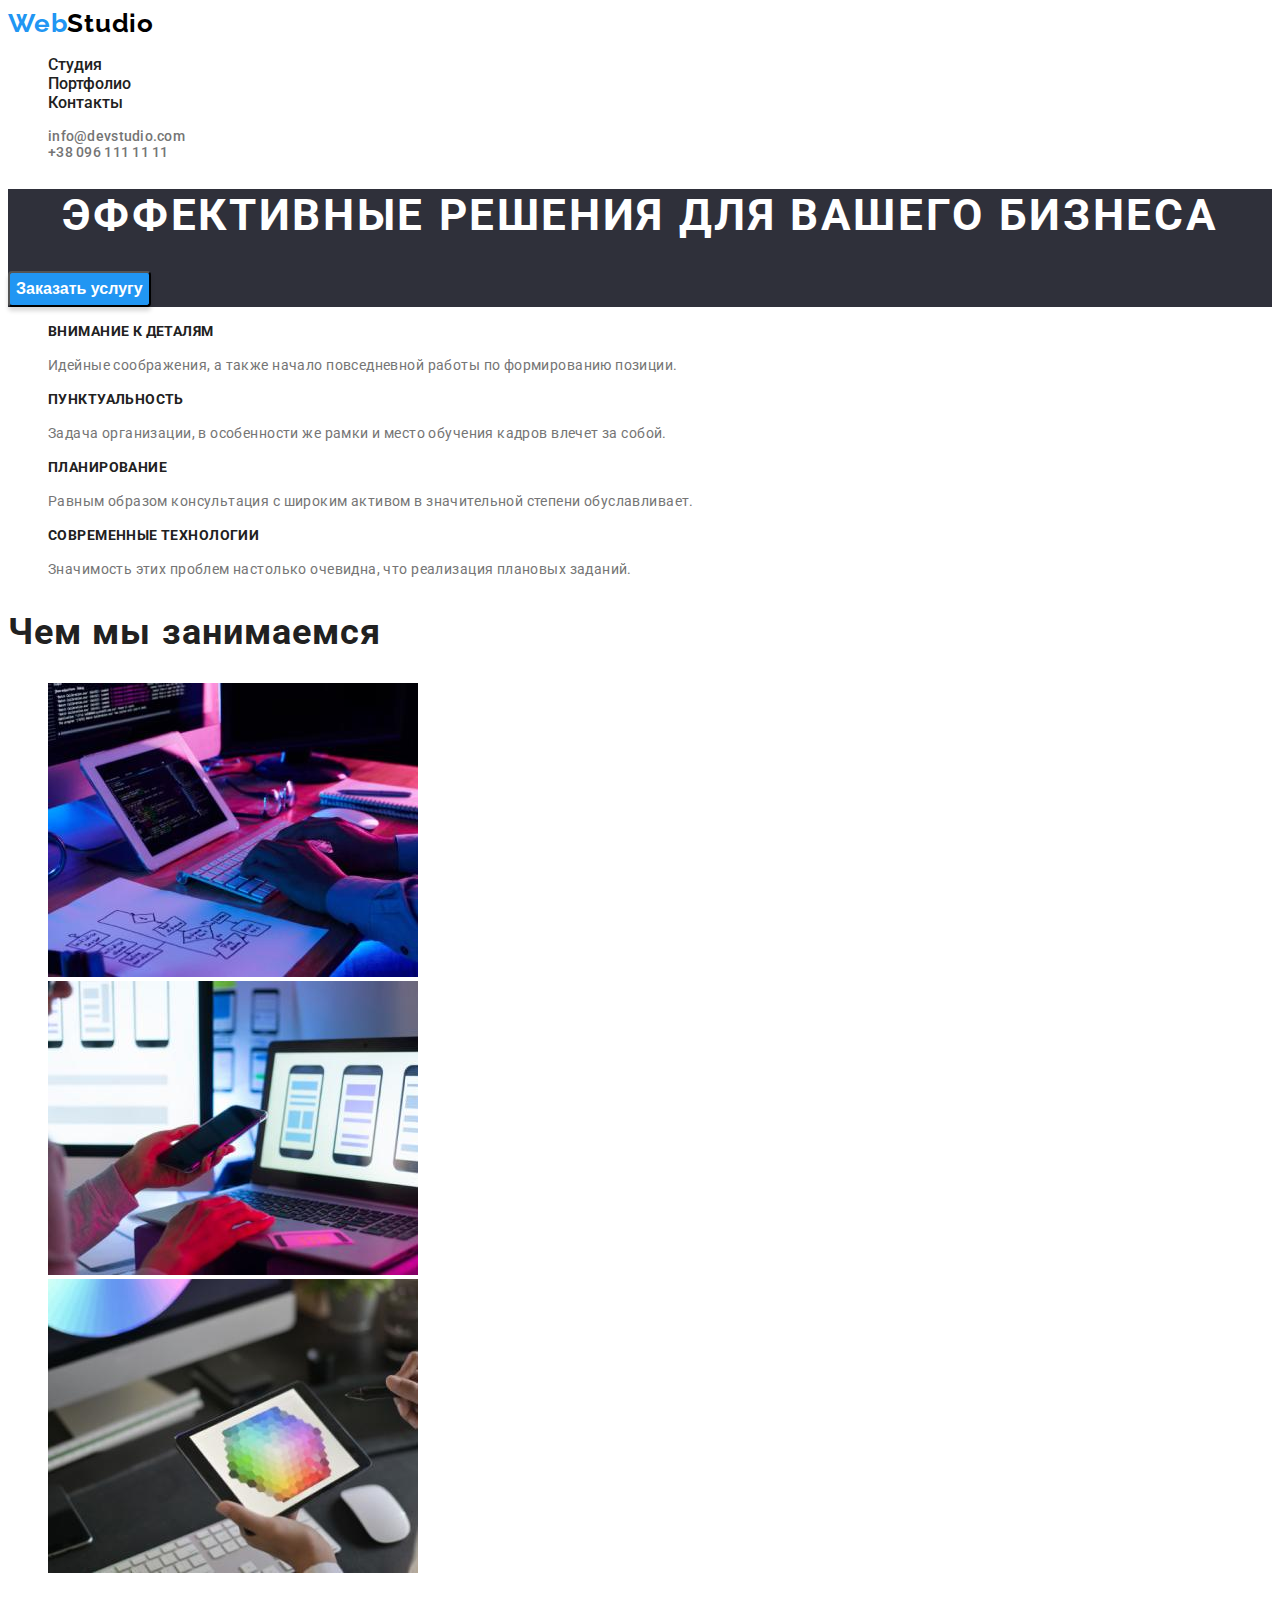
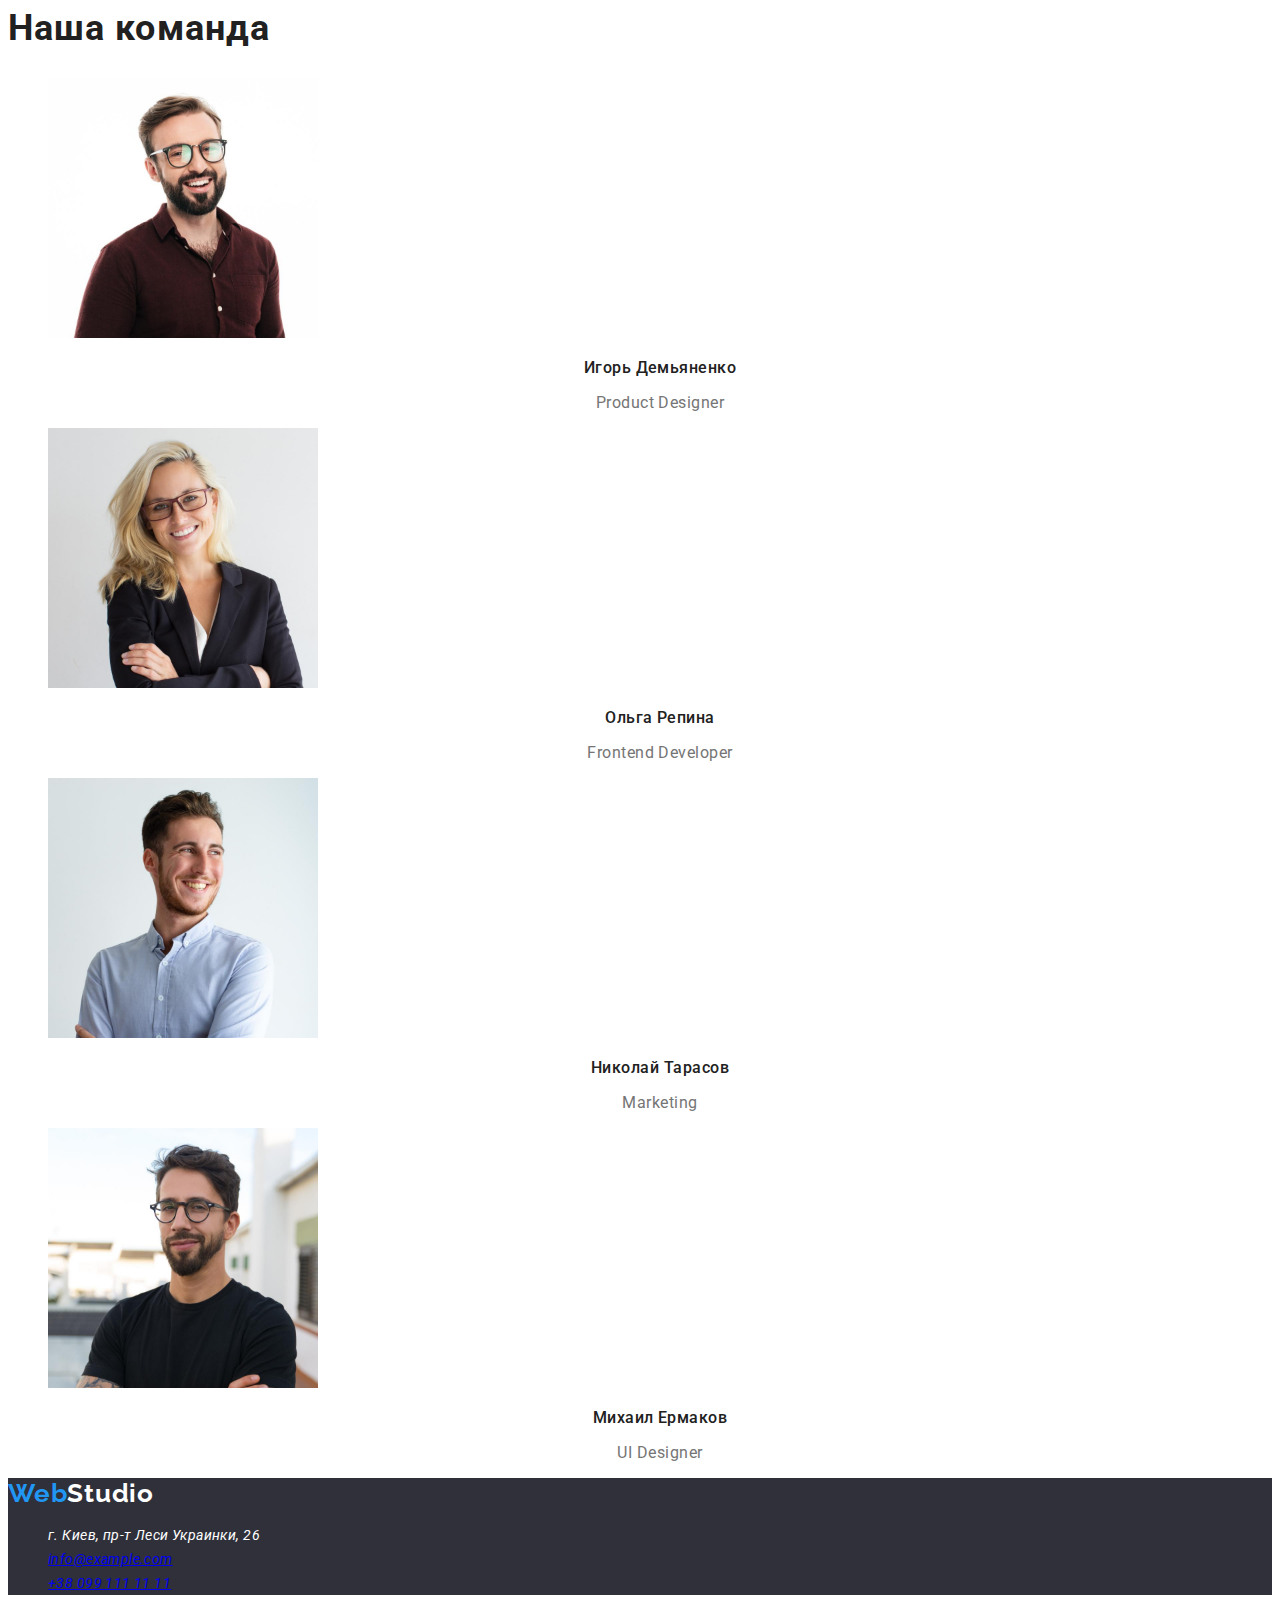
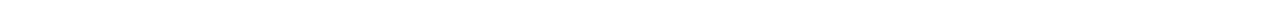
==== index.html @ 3f52725f "styles hw 02" ====
<!DOCTYPE html>
<html lang="ru">
  <head>
    <meta charset="UTF-8" />
    <meta http-equiv="X-UA-Compatible" content="IE=edge" />
    <meta name="viewport" content="width=device-width, initial-scale=1.0" />
    <title>Document</title>
    <link rel="preconnect" href="https://fonts.googleapis.com">
    <link rel="preconnect" href="https://fonts.gstatic.com" crossorigin>
    <link href="https://fonts.googleapis.com/css2?family=Raleway:wght@700&family=Roboto:wght@400;500;700;900&display=swap"
      rel="stylesheet">
    <link rel="preconnect" href="https://fonts.googleapis.com">
    <link rel="preconnect" href="https://fonts.gstatic.com" crossorigin>
    <link href="https://fonts.googleapis.com/css2?family=Raleway:wght@700&display=swap" rel="stylesheet">
    <link rel="stylesheet" href="./CSS/style.css">
    
  </head>
  <body>
    <!-- верхняя линия-->
    <header>
      <nav class="nav">
        <a href="./index.html" class="logo"><span>Web</span>Studio</a>
        <ul class="list">
          <li>
            <a href="#" class="item active">Студия</a>
          </li>
          <li>
            <a href="#" class="item">Портфолио</a>
          </li>
          <li>
            <a href="#" class="item">Контакты</a>
          </li>
        </ul>
      </nav>

      <ul class="contacts">
        <li>
          <a href="mailto:info@devstudio.com" class="link active">info@devstudio.com</a>
        </li>
        <li>
          <a href="tel:+380961111111" class="link">+38 096 111 11 11</a>
        </li>
      </ul>
    </header>
    <!--main content-->
    <main>
      <!--section 1-->
      <section class="section">
        <h1 class="section-title">Эффективные решения для вашего бизнеса</h1>
        <button type="button" class="btn">Заказать услугу</button>
      </section>
      <section>
        <ul class="list" >
          <li>
            <h3 class="title">Внимание к деталям</h3>
            <p class="subtitle">
              Идейные соображения, а также начало повседневной работы по
              формированию позиции.
            </p>
          </li>

          <li>
            <h3 class="title">Пунктуальность</h3>
            <p class="subtitle">
              Задача организации, в особенности же рамки и место обучения кадров
              влечет за собой.
            </p>
          </li>

          <li>
            <h3 class="title">Планирование</h3>
            <p class="subtitle">
              Равным образом консультация с широким активом в значительной
              степени обуславливает.
            </p>
          </li>

          <li>
            <h3 class="title">Современные технологии</h3>
            <p class="subtitle">
              Значимость этих проблем настолько очевидна, что реализация
              плановых заданий.
            </p>
          </li>
        </ul>
      </section>
      <!--section 2-->
      <section class="section-about">
        <h2 class="about-title">Чем мы занимаемся</h2>

        <ul class="about-list">
          <li><img src="./images/box_1.jpg" alt="ноутбук" width="370" /></li>
          <li>
            <img
              src="./images/box_2.jpg"
              alt=" телефон в руках и ноутбук"
              width="370"
            />
          </li>
          <li>
            <img
              src="./images/box_3.jpg"
              alt=" планшет с градиентом"
              width="370"
            />
          </li>
        </ul>
      </section>
      <!--section 3-->
      <section class="section-team">
        <h2>Наша команда</h2>

        <ul class="list">
          <li>
            <img src="./images/card_1.jpg" alt="Игорь Демьяенко" width="270" />
            <h3>Игорь Демьяненко</h3>
            <p>Product Designer</p>
          </li>

          <li>
            <img src="./images/card_2.jpg" alt="Ольга Репина" width="270" />
            <h3>Ольга Репина</h3>
            <p>Frontend Developer</p>
          </li>

          <li>
            <img src="./images/card_3.jpg" alt="Николай Тарасов" width="270" />
            <h3>Николай Тарасов</h3>
            <p>Marketing</p>
          </li>

          <li>
            <img src="./images/card_4.jpg" alt="Михаил Ермаков" width="270" />
            <h3>Михаил Ермаков</h3>
            <p>UI Designer</p>
          </li>
        </ul>
      </section>
    </main>

    <!--футер-->
    <footer class="footer">
      <a href="#" class="logo"><span>Web</span>Studio</a>
      <address>
        <ul class="list-adress">
          <li class="adress"><a class="link href="https://goo.gl/maps/oVccKMQy511C3Vr6A" target="_blank" rel="noreferrer noopener">г. Киев, пр-т
            Леси Украинки, 26</a></li>
          <li class=><a href="mailto:info@example.com">info@example.com</a></li>
          <li class=><a href="tel:+380991111111">+38 099 111 11 11</a></li>
        </ul>
      </address>
    </footer>
  </body>
</html>
---- CSS/style.css ----
/* цвет основного текста 
#212121 */
/* цвет дополнительного текста 
#757575 */
/* цвет фона хедер #FFFFFF */
/* цвет фона шапка #2F303A; */
/* цвет шрифт в шапке #FFFFFF */
/* цвет кнопки background: #2196F3; */
/*  цвет фона наша команда #F5F4FA; */
/* цвет фона основного контента #FFFFFF; */
/* цвет фона футер #2F303A; */

:root {
  --link-color: #2196f3;
  --maim-text-color: #212121;
}

body {
  font-family: "Roboto", "Raleway", "sans-serif";
  background-color: #fff;
  color: var(--maim-text-color);
}
/* header */
.logo > span {
  color: #2196f3;
}
.logo {
  font-family: "Raleway";
  font-style: normal;
  font-weight: 700;
  font-size: 26px;
  line-height: 31px;
  letter-spacing: 0.03em;
  text-decoration: none;
  color: #000;
}

.list {
  list-style: none;
}
.item {
  font-weight: 500;
  text-decoration: none;
  color: #212121;
}

.nav .list-item:hover {
  color: #2196f3;
}
.active :current {
  color: #2196f3;
}

.contacts > li {
  list-style: none;
  font-size: 14px;
  line-height: 16px;
  letter-spacing: 0.02em;
}

.contacts .link {
  font-weight: 500;
  text-decoration: none;
  color: #757575;
  font-size: 14px;
  line-height: 16px;
  letter-spacing: 0.02em;
}
.active:hover {
  color: #2196f3;
}

/* main content -- section 1  */
.section {
  background-color: #2f303a;
  color: #fff;
}
.section .section-title {
  text-transform: uppercase;
  text-align: center;
  letter-spacing: 0.06em;
  font-size: 44px;
}
.btn {
  font-weight: 700;
  font-size: 16px;
  line-height: 30px;
  text-align: center;
  background-color: #2196f3;
  color: #fff;
  box-shadow: 0px 4px 4px rgba(0, 0, 0, 0.15);
  border-radius: 4px;
}
.btn:hover {
  background-color: #188ce8;
  color: #ffffff;
}

/*  main section */

.title {
  font-weight: 700;
  font-size: 14px;
  line-height: 16px;
  letter-spacing: 0.03em;
  text-transform: uppercase;
}
.subtitle {
  font-weight: 400;
  font-size: 14px;
  line-height: 24px;
  letter-spacing: 0.03em;
  color: #757575;
}
/* section-2 */

.about-title {
  color: #212121;
  font-weight: 700;
  font-size: 36px;
  line-height: 42px;
  letter-spacing: 0.03em;
}
.about-list {
  list-style: none;
}

/* section */

.section-team h2 {
  font-weight: 700;
  font-size: 36px;
  line-height: 42px;
  letter-spacing: 0.03em;
  color: var(--maim-text-color);
}

.section-team h3 {
  font-weight: 500;
  font-size: 16px;
  line-height: 19px;
  text-align: center;
  letter-spacing: 0.03em;
  color: #212121;
}

.section-team p {
  font-size: 16px;
  line-height: 19px;
  text-align: center;
  letter-spacing: 0.03em;
  color: #757575;
}
/* footer */

.footer {
  background-color: #2f303a;
}
.footer > a {
  color: #fff;
}

.list-adress {
  text-decoration: none;
  list-style: none;
}
.list-adress {
color: rgba(255, 255, 255, 1);;
font-weight: 400;
font-size: 14px;
line-height: 24px;
letter-spacing: 0.03em;
list-style: none;
}
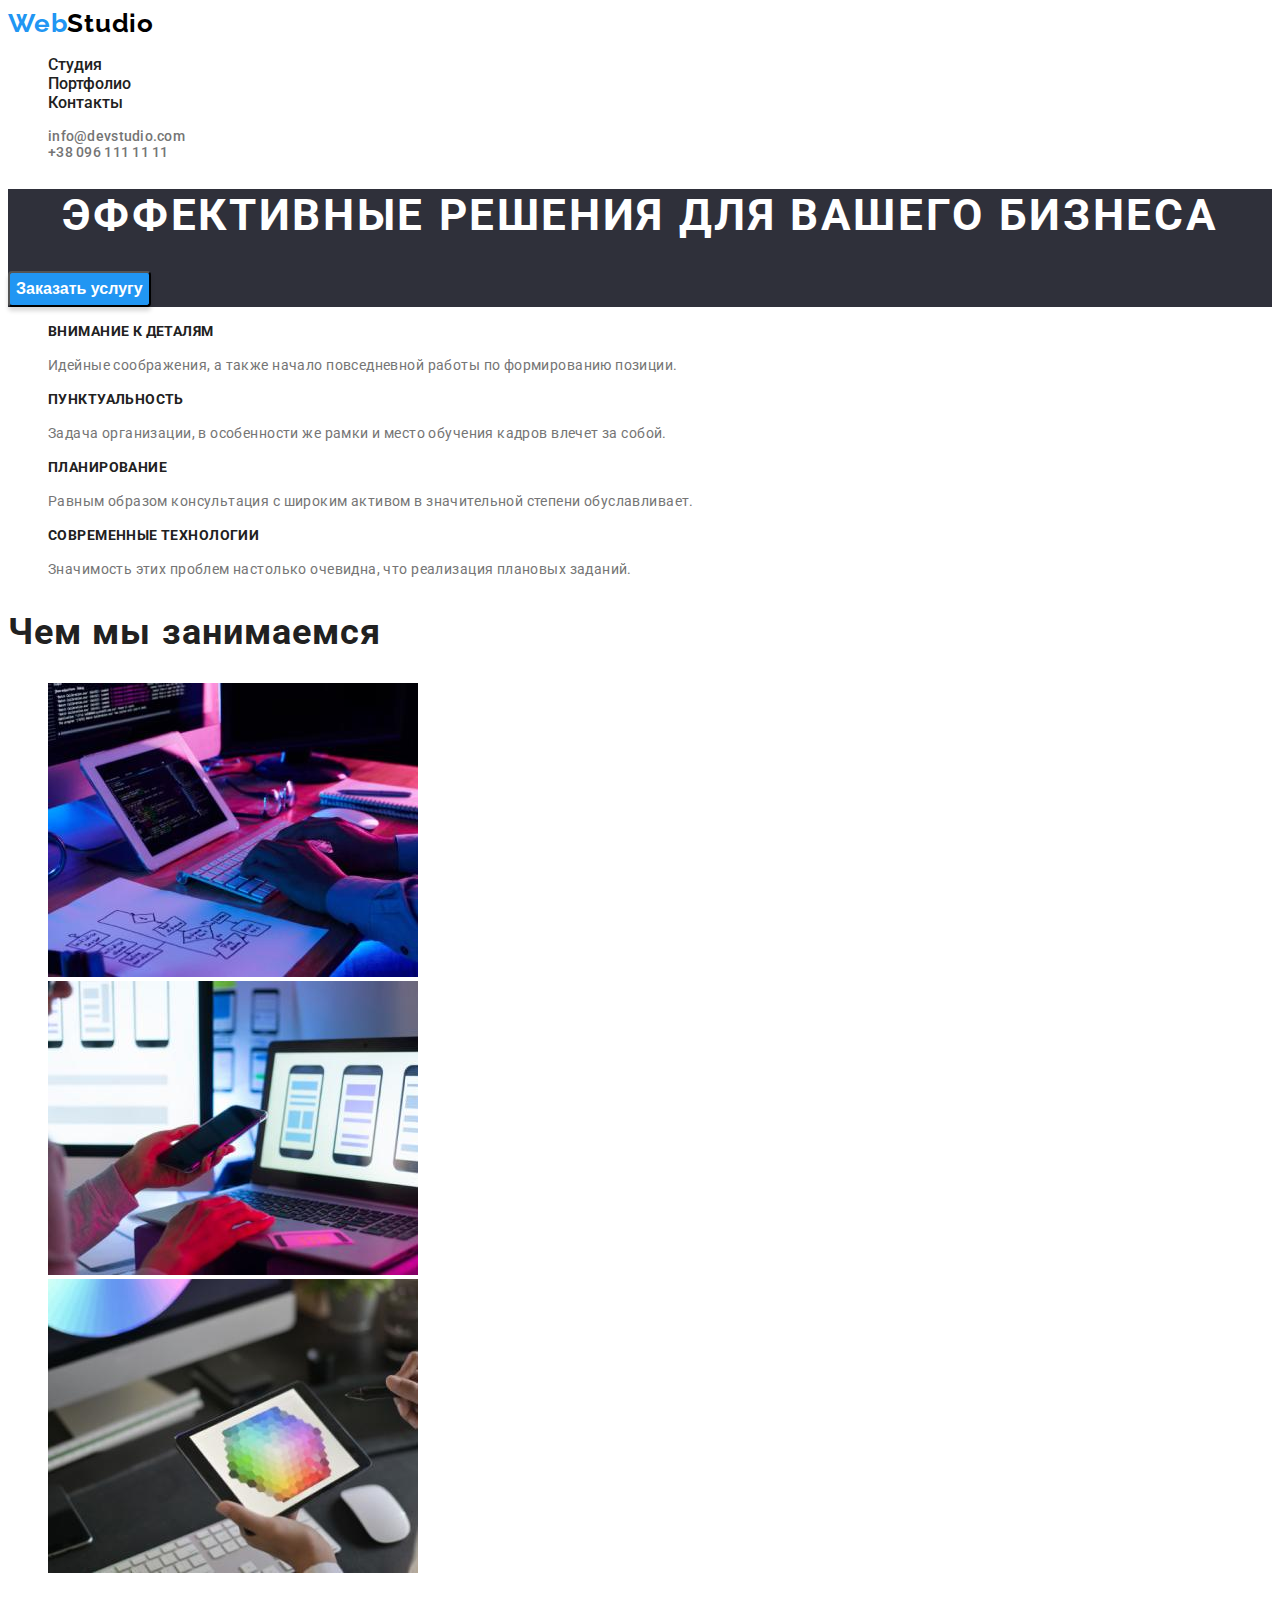
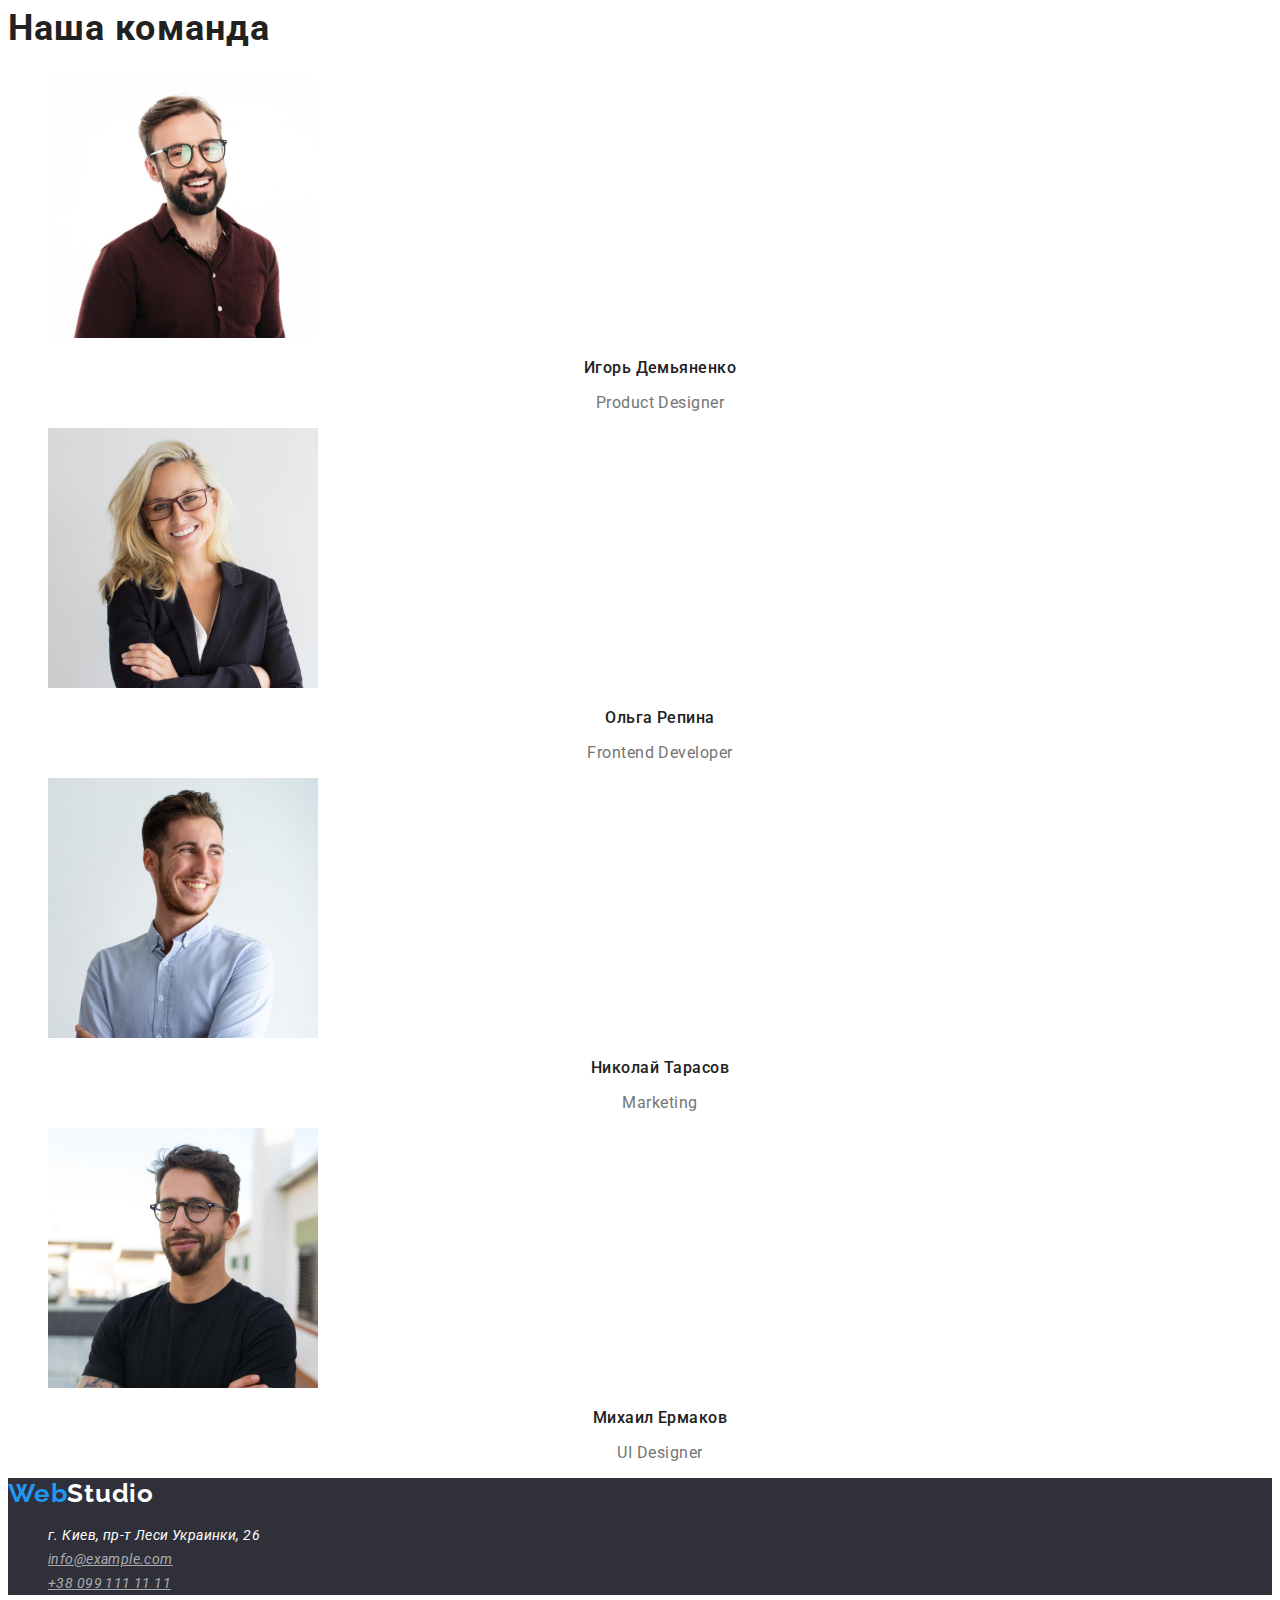
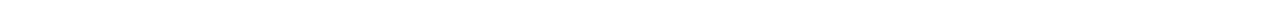
==== commit e5c0cb3b: "footers styles" ====
--- a/index.html
+++ b/index.html
@@ -145,8 +145,8 @@
         <ul class="list-adress">
           <li class="adress"><a class="link href="https://goo.gl/maps/oVccKMQy511C3Vr6A" target="_blank" rel="noreferrer noopener">г. Киев, пр-т
             Леси Украинки, 26</a></li>
-          <li class=><a href="mailto:info@example.com">info@example.com</a></li>
-          <li class=><a href="tel:+380991111111">+38 099 111 11 11</a></li>
+          <li class="footer-link"><a  href="mailto:info@example.com">info@example.com</a></li>
+          <li class="footer-link"><a  href="tel:+380991111111">+38 099 111 11 11</a></li>
         </ul>
       </address>
     </footer>
--- a/CSS/style.css
+++ b/CSS/style.css
@@ -172,3 +172,11 @@
 letter-spacing: 0.03em;
 list-style: none;
 }
+
+.footer-link >a {
+  font-weight: 400;
+  font-size: 14px;
+  line-height: 24px;
+  letter-spacing: 0.03em;
+  color: rgba(255, 255, 255, 0.6);
+}
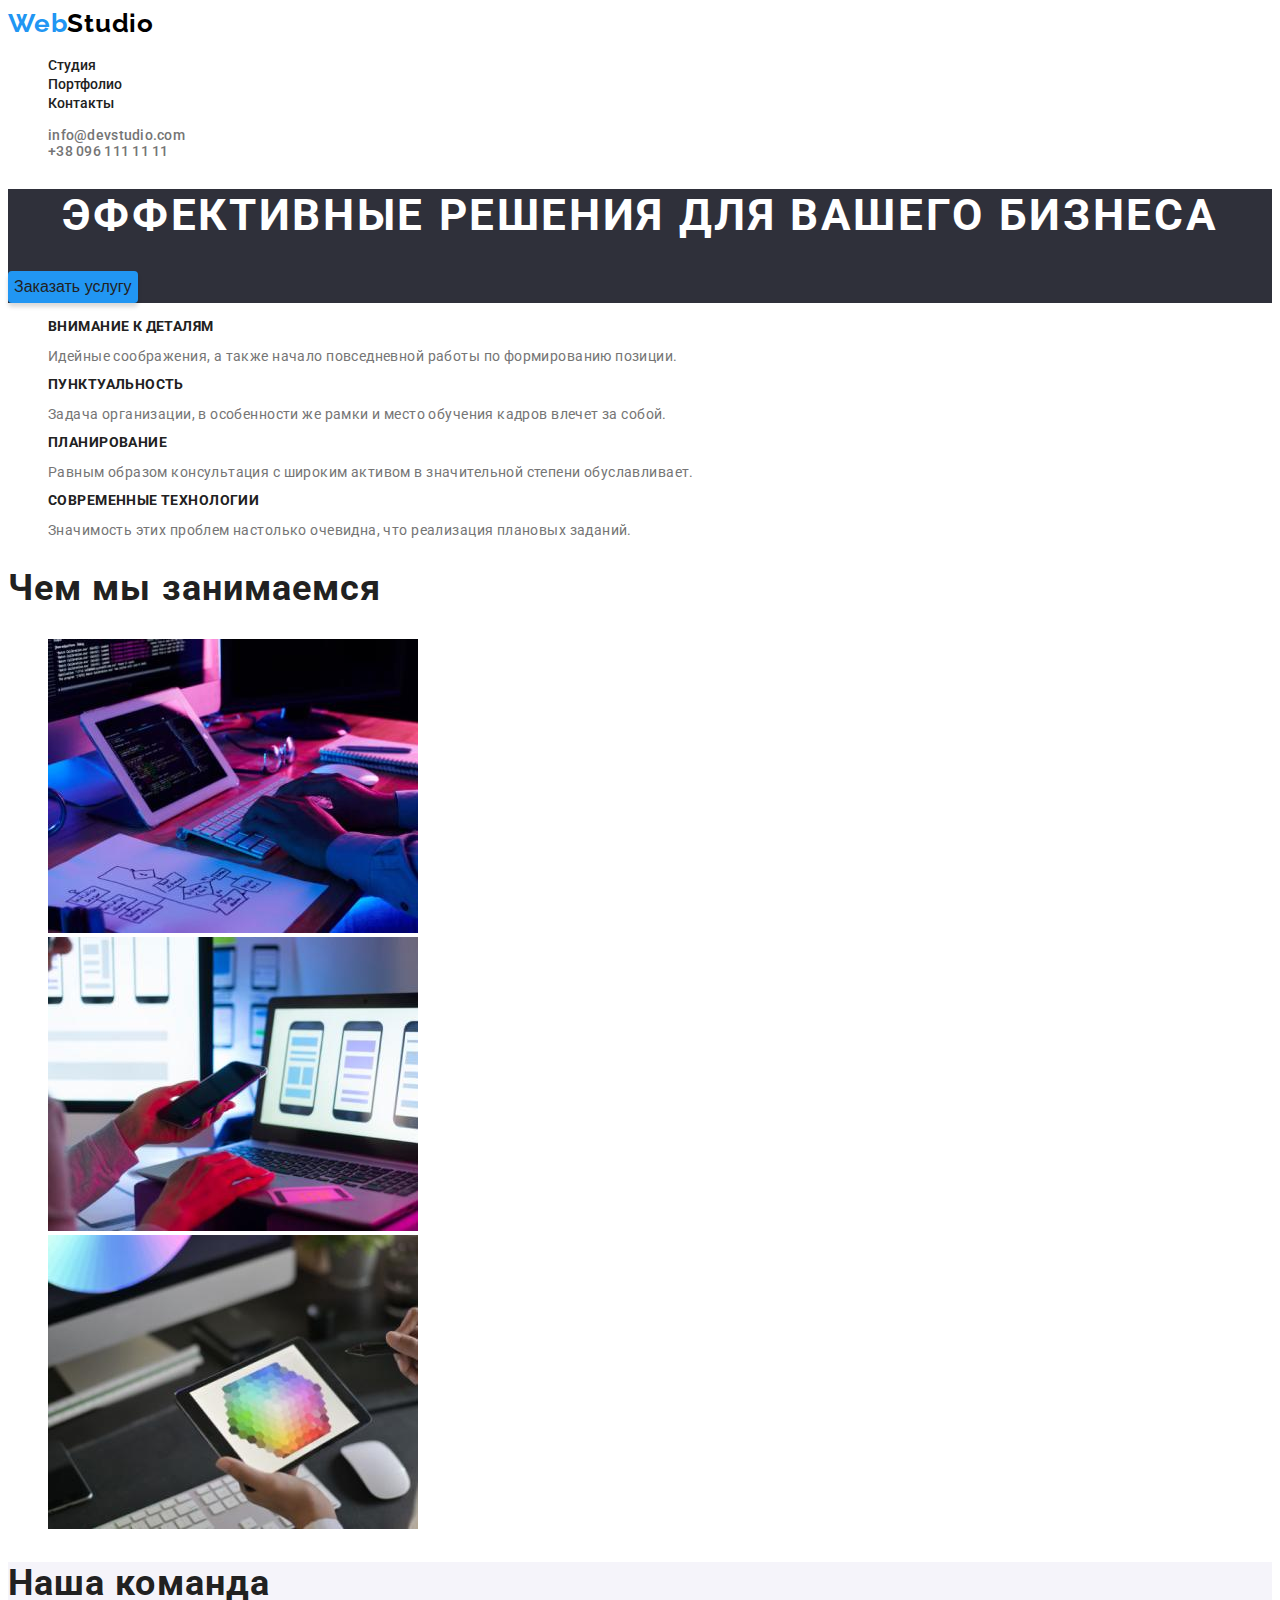
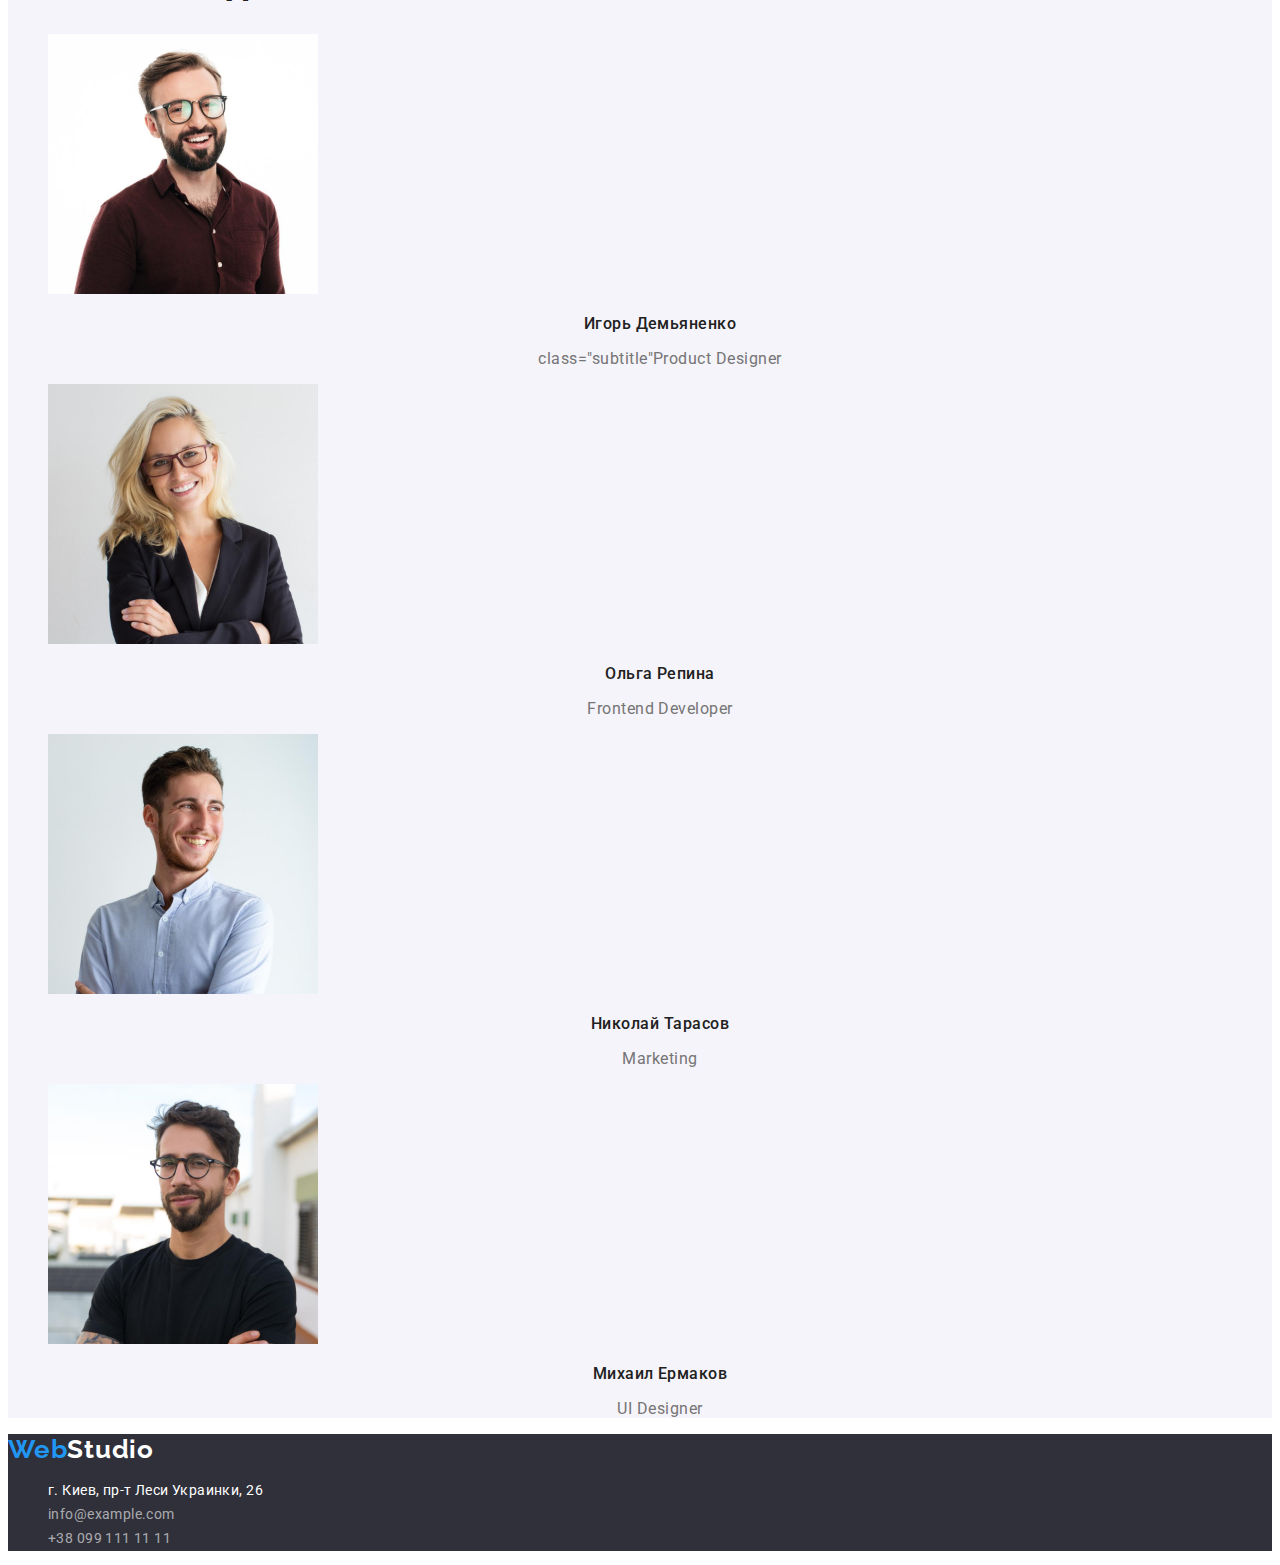
==== commit 3f03f260: "create the portfolio page" ====
--- a/index.html
+++ b/index.html
@@ -17,15 +17,15 @@
   </head>
   <body>
     <!-- верхняя линия-->
-    <header>
+    <header class="header">
       <nav class="nav">
         <a href="./index.html" class="logo"><span>Web</span>Studio</a>
         <ul class="list">
           <li>
-            <a href="#" class="item active">Студия</a>
+            <a href="#"  class="item active">Студия</a>
           </li>
           <li>
-            <a href="#" class="item">Портфолио</a>
+            <a href="./portfolio.html" target="_blank" class="item">Портфолио</a>
           </li>
           <li>
             <a href="#" class="item">Контакты</a>
@@ -38,7 +38,7 @@
           <a href="mailto:info@devstudio.com" class="link active">info@devstudio.com</a>
         </li>
         <li>
-          <a href="tel:+380961111111" class="link">+38 096 111 11 11</a>
+          <a href="tel:+380961111111" class="link active">+38 096 111 11 11</a>
         </li>
       </ul>
     </header>
@@ -114,25 +114,25 @@
           <li>
             <img src="./images/card_1.jpg" alt="Игорь Демьяенко" width="270" />
             <h3>Игорь Демьяненко</h3>
-            <p>Product Designer</p>
+            <p> class="subtitle"Product Designer</p>
           </li>
 
           <li>
             <img src="./images/card_2.jpg" alt="Ольга Репина" width="270" />
             <h3>Ольга Репина</h3>
-            <p>Frontend Developer</p>
+            <p class="subtitle">Frontend Developer</p>
           </li>
 
           <li>
             <img src="./images/card_3.jpg" alt="Николай Тарасов" width="270" />
             <h3>Николай Тарасов</h3>
-            <p>Marketing</p>
+            <p class="subtitle">Marketing</p>
           </li>
 
           <li>
             <img src="./images/card_4.jpg" alt="Михаил Ермаков" width="270" />
             <h3>Михаил Ермаков</h3>
-            <p>UI Designer</p>
+            <p class="subtitle">UI Designer</p>
           </li>
         </ul>
       </section>
@@ -140,13 +140,13 @@
 
     <!--футер-->
     <footer class="footer">
-      <a href="#" class="logo"><span>Web</span>Studio</a>
+      <a href="#" class="logo active"><span>Web</span>Studio</a>
       <address>
         <ul class="list-adress">
-          <li class="adress"><a class="link href="https://goo.gl/maps/oVccKMQy511C3Vr6A" target="_blank" rel="noreferrer noopener">г. Киев, пр-т
+          <li class="adress"><a class="link active" href="https://goo.gl/maps/5KGoeBCeCaDYoBaEA" target="_blank" rel="noreferrer noopener">г. Киев, пр-т
             Леси Украинки, 26</a></li>
-          <li class="footer-link"><a  href="mailto:info@example.com">info@example.com</a></li>
-          <li class="footer-link"><a  href="tel:+380991111111">+38 099 111 11 11</a></li>
+          <li class="footer-link"><a class=" link active"  href="mailto:info@example.com">info@example.com</a></li>
+          <li class="footer-link"><a class=" link active" href="tel:+380991111111">+38 099 111 11 11</a></li>
         </ul>
       </address>
     </footer>
--- a/CSS/style.css
+++ b/CSS/style.css
@@ -21,7 +21,13 @@
   color: var(--maim-text-color);
 }
 /* header */
+.header {
+  background-color: #ffffff;
+}
 .logo > span {
+  color: #2196f3;
+}
+.logo:focus {
   color: #2196f3;
 }
 .logo {
@@ -29,7 +35,7 @@
   font-style: normal;
   font-weight: 700;
   font-size: 26px;
-  line-height: 31px;
+  line-height: 1.19;
   letter-spacing: 0.03em;
   text-decoration: none;
   color: #000;
@@ -39,22 +45,23 @@
   list-style: none;
 }
 .item {
-  font-weight: 500;
-  text-decoration: none;
-  color: #212121;
-}
-
-.nav .list-item:hover {
-  color: #2196f3;
-}
-.active :current {
+  font-size: 14px;
+  line-height: 1.14;
+  font-weight: 500;
+  text-decoration: none;
+  color: #212121;
+}
+
+.item:hover,
+.list .item:focus,
+.active:active {
   color: #2196f3;
 }
 
 .contacts > li {
   list-style: none;
   font-size: 14px;
-  line-height: 16px;
+  line-height: 1.14;
   letter-spacing: 0.02em;
 }
 
@@ -63,7 +70,7 @@
   text-decoration: none;
   color: #757575;
   font-size: 14px;
-  line-height: 16px;
+  line-height: 1.14;
   letter-spacing: 0.02em;
 }
 .active:hover {
@@ -82,12 +89,12 @@
   font-size: 44px;
 }
 .btn {
-  font-weight: 700;
+  font-weight: 500;
   font-size: 16px;
-  line-height: 30px;
-  text-align: center;
-  background-color: #2196f3;
-  color: #fff;
+  line-height: 1.88;
+  text-align: center;
+  background-color: #2196f3;
+  color: #212121;
   box-shadow: 0px 4px 4px rgba(0, 0, 0, 0.15);
   border-radius: 4px;
 }
@@ -95,20 +102,31 @@
   background-color: #188ce8;
   color: #ffffff;
 }
-
+.btn {
+  cursor: pointer;
+  border: 0;
+}
+.btn:active {
+  color: #2196f3;
+}
+
+.btn:focus {
+  background-color: #2196f3;
+  color: #fff;
+}
 /*  main section */
 
 .title {
   font-weight: 700;
   font-size: 14px;
-  line-height: 16px;
+  line-height: 1.14;
   letter-spacing: 0.03em;
   text-transform: uppercase;
 }
 .subtitle {
   font-weight: 400;
   font-size: 14px;
-  line-height: 24px;
+  line-height: 1;
   letter-spacing: 0.03em;
   color: #757575;
 }
@@ -118,19 +136,22 @@
   color: #212121;
   font-weight: 700;
   font-size: 36px;
-  line-height: 42px;
+  line-height: 1.17;
   letter-spacing: 0.03em;
 }
 .about-list {
   list-style: none;
 }
-
-/* section */
+/*  section team */
+
+.section-team {
+  background-color: #f5f4fa;
+}
 
 .section-team h2 {
   font-weight: 700;
   font-size: 36px;
-  line-height: 42px;
+  line-height: 1.17;
   letter-spacing: 0.03em;
   color: var(--maim-text-color);
 }
@@ -163,20 +184,48 @@
 .list-adress {
   text-decoration: none;
   list-style: none;
+  font-style: normal;
 }
 .list-adress {
-color: rgba(255, 255, 255, 1);;
-font-weight: 400;
-font-size: 14px;
-line-height: 24px;
-letter-spacing: 0.03em;
-list-style: none;
-}
-
-.footer-link >a {
+  color: rgba(255, 255, 255, 1);
   font-weight: 400;
   font-size: 14px;
-  line-height: 24px;
+  line-height: 1.71;
+  letter-spacing: 0.03em;
+  list-style: none;
+}
+
+.adress >a {
+  color: rgba(255, 255, 255, 1);
+}
+
+.footer-link > a {
+  font-weight: 400;
+  font-size: 14px;
+  line-height: 1.71;
   letter-spacing: 0.03em;
   color: rgba(255, 255, 255, 0.6);
 }
+
+.link.active {
+  cursor: pointer;
+  text-decoration: none;
+  
+}
+.link.active:focus {
+  color: #2196f3;
+}
+
+
+.list .btn {
+  background-color: #F5F4FA
+  ;
+}
+
+.list .btn:hover {
+  background-color: #2196f3;
+}
+.list .btn:active {
+  background-color: #2196f3;
+  color: #fff;
+}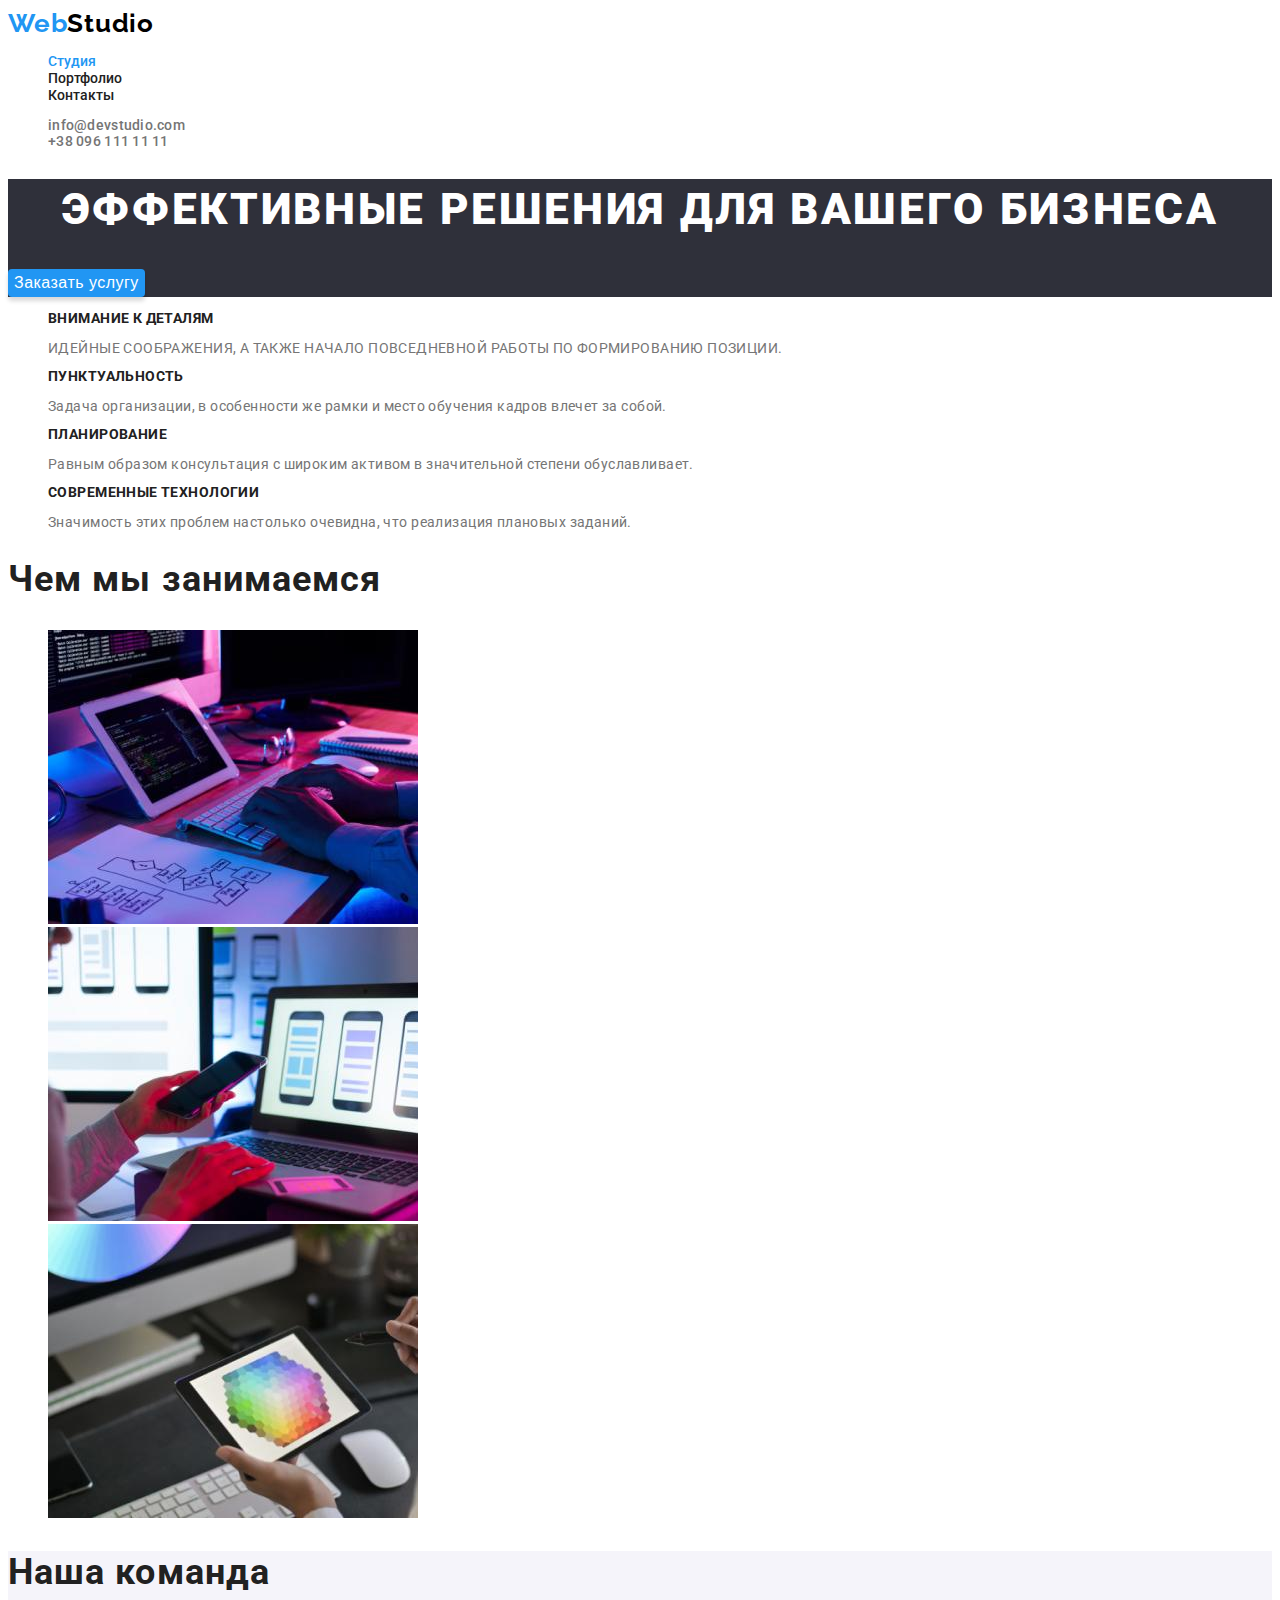
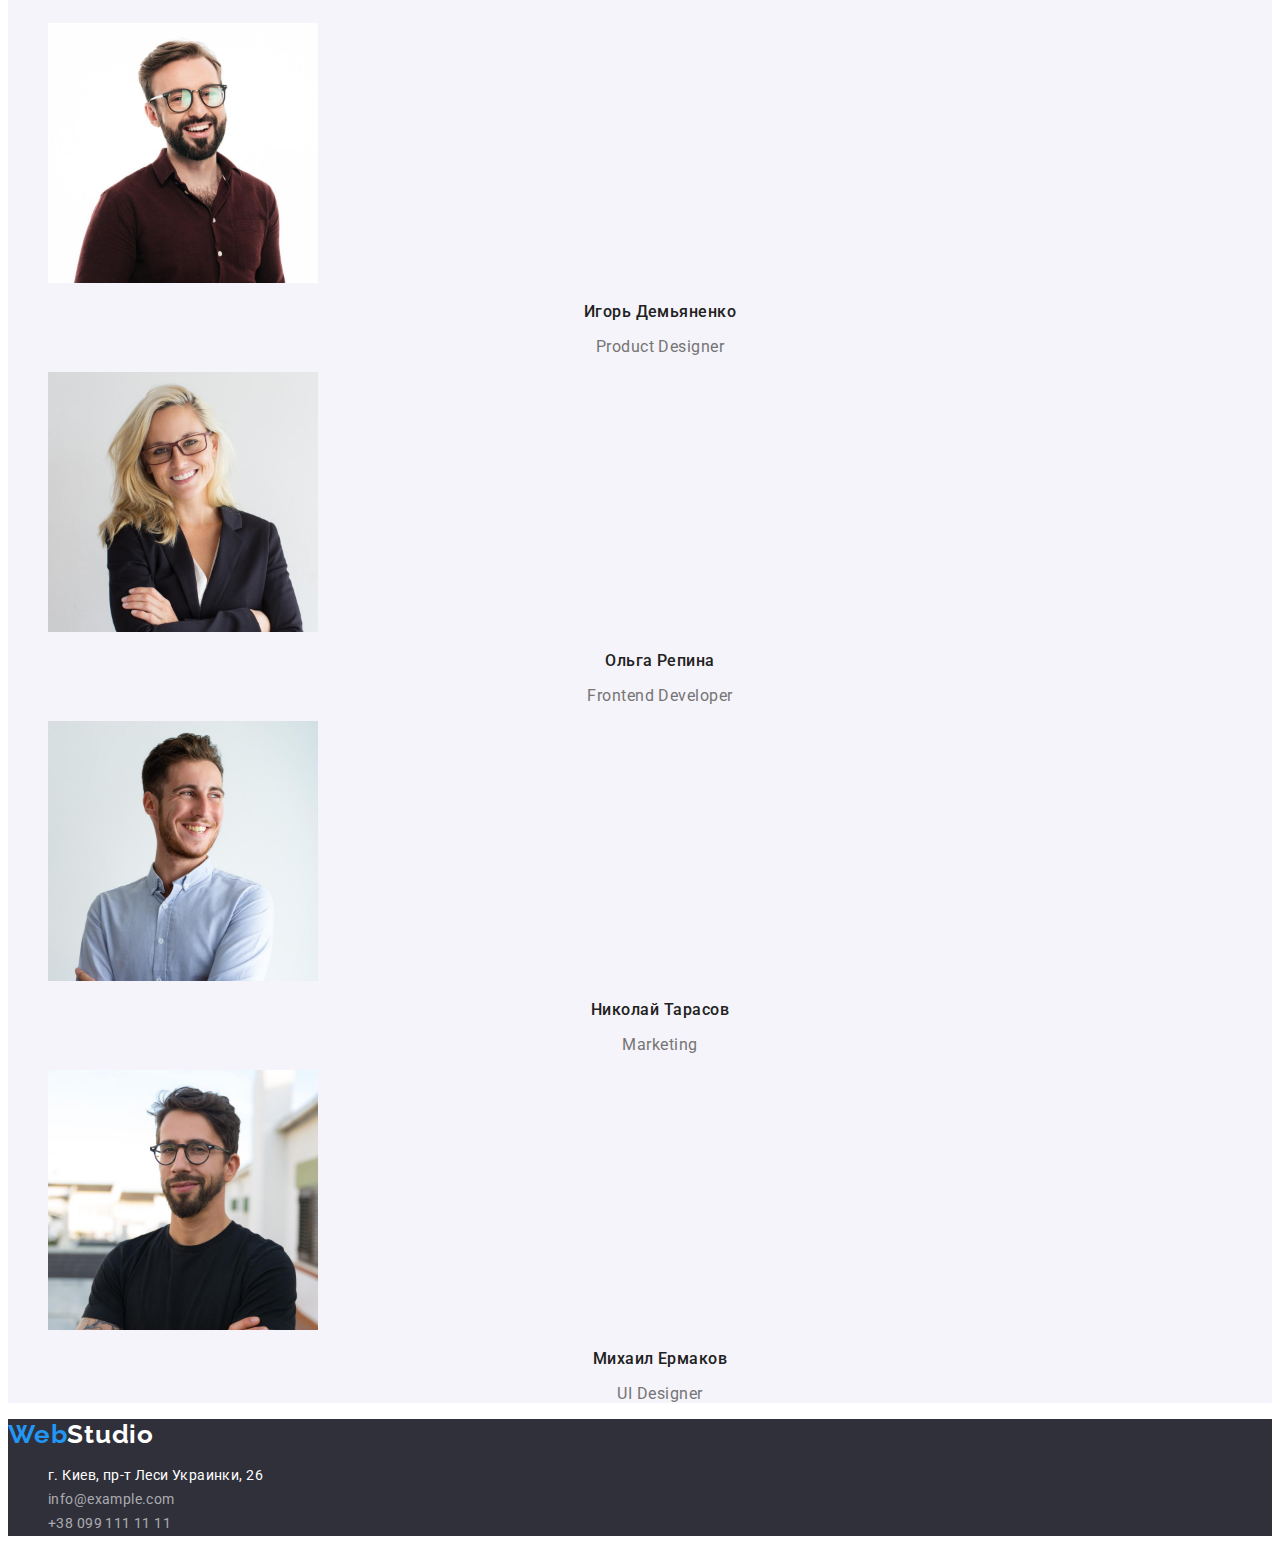
==== commit e4ef00e2: "reworked hw2" ====
--- a/index.html
+++ b/index.html
@@ -19,16 +19,16 @@
     <!-- верхняя линия-->
     <header class="header">
       <nav class="nav">
-        <a href="./index.html" class="logo"><span>Web</span>Studio</a>
+        <a href="./index.html" class="logo link"><span>Web</span>Studio</a>
         <ul class="list">
           <li>
-            <a href="#"  class="item active">Студия</a>
+            <a href="#"  class="item active current link">Студия</a>
           </li>
           <li>
-            <a href="./portfolio.html" target="_blank" class="item">Портфолио</a>
+            <a href="./portfolio.html" target="" class="item link">Портфолио</a>
           </li>
           <li>
-            <a href="#" class="item">Контакты</a>
+            <a href="#" class="item link">Контакты</a>
           </li>
         </ul>
       </nav>
@@ -52,7 +52,7 @@
       <section>
         <ul class="list" >
           <li>
-            <h3 class="title">Внимание к деталям</h3>
+            <h2 class="title">Внимание к деталям</>
             <p class="subtitle">
               Идейные соображения, а также начало повседневной работы по
               формированию позиции.
@@ -60,7 +60,7 @@
           </li>
 
           <li>
-            <h3 class="title">Пунктуальность</h3>
+            <h2 class="title">Пунктуальность</h2>
             <p class="subtitle">
               Задача организации, в особенности же рамки и место обучения кадров
               влечет за собой.
@@ -68,7 +68,7 @@
           </li>
 
           <li>
-            <h3 class="title">Планирование</h3>
+            <h2 class="title">Планирование</h2>
             <p class="subtitle">
               Равным образом консультация с широким активом в значительной
               степени обуславливает.
@@ -76,7 +76,7 @@
           </li>
 
           <li>
-            <h3 class="title">Современные технологии</h3>
+            <h2 class="title">Современные технологии</h2>
             <p class="subtitle">
               Значимость этих проблем настолько очевидна, что реализация
               плановых заданий.
@@ -114,7 +114,7 @@
           <li>
             <img src="./images/card_1.jpg" alt="Игорь Демьяенко" width="270" />
             <h3>Игорь Демьяненко</h3>
-            <p> class="subtitle"Product Designer</p>
+            <p class="subtitle"> Product Designer</p>
           </li>
 
           <li>
@@ -140,10 +140,10 @@
 
     <!--футер-->
     <footer class="footer">
-      <a href="#" class="logo active"><span>Web</span>Studio</a>
+      <a href="#" class="logo link"><span>Web</span>Studio</a>
       <address>
         <ul class="list-adress">
-          <li class="adress"><a class="link active" href="https://goo.gl/maps/5KGoeBCeCaDYoBaEA" target="_blank" rel="noreferrer noopener">г. Киев, пр-т
+          <li class="adress"><a class="link active" href="https://goo.gl/maps/5KGoeBCeCaDYoBaEA" target="" rel="noreferrer noopener">г. Киев, пр-т
             Леси Украинки, 26</a></li>
           <li class="footer-link"><a class=" link active"  href="mailto:info@example.com">info@example.com</a></li>
           <li class="footer-link"><a class=" link active" href="tel:+380991111111">+38 099 111 11 11</a></li>
--- a/CSS/style.css
+++ b/CSS/style.css
@@ -12,32 +12,47 @@
 
 :root {
   --link-color: #2196f3;
-  --maim-text-color: #212121;
-}
+  --main-text-color: #212121;
+  --body-background:#ffffff;
+  --secondary-font-color: #757575;
+  --footer-backg-color: #2F303A;
+  --header-bckg-color: #ffffff;
+  --main-section-bckg-color:#2F303A;
+  --list-btn-bckg-potfolio-page:#f5f4fa;
+  }
 
 body {
-  font-family: "Roboto", "Raleway", "sans-serif";
-  background-color: #fff;
-  color: var(--maim-text-color);
-}
+  font-family: 'Roboto', 'Raleway', 'sans-serif';
+  background-color: var(--body-background);
+  color: var(--main-text-color);
+  letter-spacing: normal;
+  font-size: 14px;
+}
+
+/* global link */
+.link {
+  text-decoration: none;
+}
+
+/* global link */
+
 /* header */
 .header {
-  background-color: #ffffff;
+  background-color: var(--body-background);
 }
 .logo > span {
   color: #2196f3;
 }
 .logo:focus {
-  color: #2196f3;
+  color: none;
 }
 .logo {
-  font-family: "Raleway";
+  font-family: 'Raleway';
   font-style: normal;
   font-weight: 700;
   font-size: 26px;
   line-height: 1.19;
   letter-spacing: 0.03em;
-  text-decoration: none;
   color: #000;
 }
 
@@ -48,7 +63,6 @@
   font-size: 14px;
   line-height: 1.14;
   font-weight: 500;
-  text-decoration: none;
   color: #212121;
 }
 
@@ -58,6 +72,10 @@
   color: #2196f3;
 }
 
+.current {
+  color: #2196f3;
+}
+
 .contacts > li {
   list-style: none;
   font-size: 14px;
@@ -67,7 +85,6 @@
 
 .contacts .link {
   font-weight: 500;
-  text-decoration: none;
   color: #757575;
   font-size: 14px;
   line-height: 1.14;
@@ -79,25 +96,63 @@
 
 /* main content -- section 1  */
 .section {
-  background-color: #2f303a;
+  background-color: var(--main-section-bckg-color);
   color: #fff;
 }
 .section .section-title {
+  font-weight: 900;
+  font-size: 44px;
+  line-height: 60px;
+  text-align: center;
+  letter-spacing: 0.06em;
   text-transform: uppercase;
-  text-align: center;
-  letter-spacing: 0.06em;
-  font-size: 44px;
-}
+}
+
+
 .btn {
   font-weight: 500;
   font-size: 16px;
-  line-height: 1.88;
-  text-align: center;
-  background-color: #2196f3;
-  color: #212121;
+  line-height: 1.63;
+  text-align: center;
+  text-align: center;
+  letter-spacing: 0.03em;
+  background-color: #2196f3;
+  color:#FFFFFF;
   box-shadow: 0px 4px 4px rgba(0, 0, 0, 0.15);
   border-radius: 4px;
 }
+
+/* main content -- section 1  */
+
+
+/* btn decoration portfolio */
+
+.btn-list {
+  font-weight: 500;
+  font-size: 16px;
+  line-height: 26px;
+  text-align: center;
+  letter-spacing: 0.03em;
+color: #212121;
+}
+
+.visually-hidden {
+  position: absolute;
+  width: 1px;
+  height: 1px;
+  margin: -1px;
+  border: 0;
+  padding: 0;
+
+  white-space: nowrap;
+  clip-path: inset(100%);
+  clip: rect(0 0 0 0);
+  overflow: hidden;
+}
+
+
+/* btn decoration portfolio */
+
 .btn:hover {
   background-color: #188ce8;
   color: #ffffff;
@@ -128,8 +183,20 @@
   font-size: 14px;
   line-height: 1;
   letter-spacing: 0.03em;
-  color: #757575;
-}
+  color: var( --secondary-font-color);
+}
+
+
+/* main section portfolio  */
+
+.list-title {
+  font-weight: 700;
+  font-size: 18px;
+  line-height: 2.0;
+  letter-spacing: 0.06em;
+  color: var(--maim-text-color);
+}
+
 /* section-2 */
 
 .about-title {
@@ -162,7 +229,7 @@
   line-height: 19px;
   text-align: center;
   letter-spacing: 0.03em;
-  color: #212121;
+  color:var(--main-text-color);
 }
 
 .section-team p {
@@ -175,14 +242,13 @@
 /* footer */
 
 .footer {
-  background-color: #2f303a;
+  background-color:var(--footer-backg-color);
 }
 .footer > a {
   color: #fff;
 }
 
 .list-adress {
-  text-decoration: none;
   list-style: none;
   font-style: normal;
 }
@@ -195,7 +261,7 @@
   list-style: none;
 }
 
-.adress >a {
+.adress > a {
   color: rgba(255, 255, 255, 1);
 }
 
@@ -207,19 +273,13 @@
   color: rgba(255, 255, 255, 0.6);
 }
 
-.link.active {
-  cursor: pointer;
-  text-decoration: none;
-  
-}
+
 .link.active:focus {
   color: #2196f3;
 }
 
-
 .list .btn {
-  background-color: #F5F4FA
-  ;
+  background-color: var(--list-btn-bckg-potfolio-page);
 }
 
 .list .btn:hover {
@@ -228,4 +288,4 @@
 .list .btn:active {
   background-color: #2196f3;
   color: #fff;
-}+}
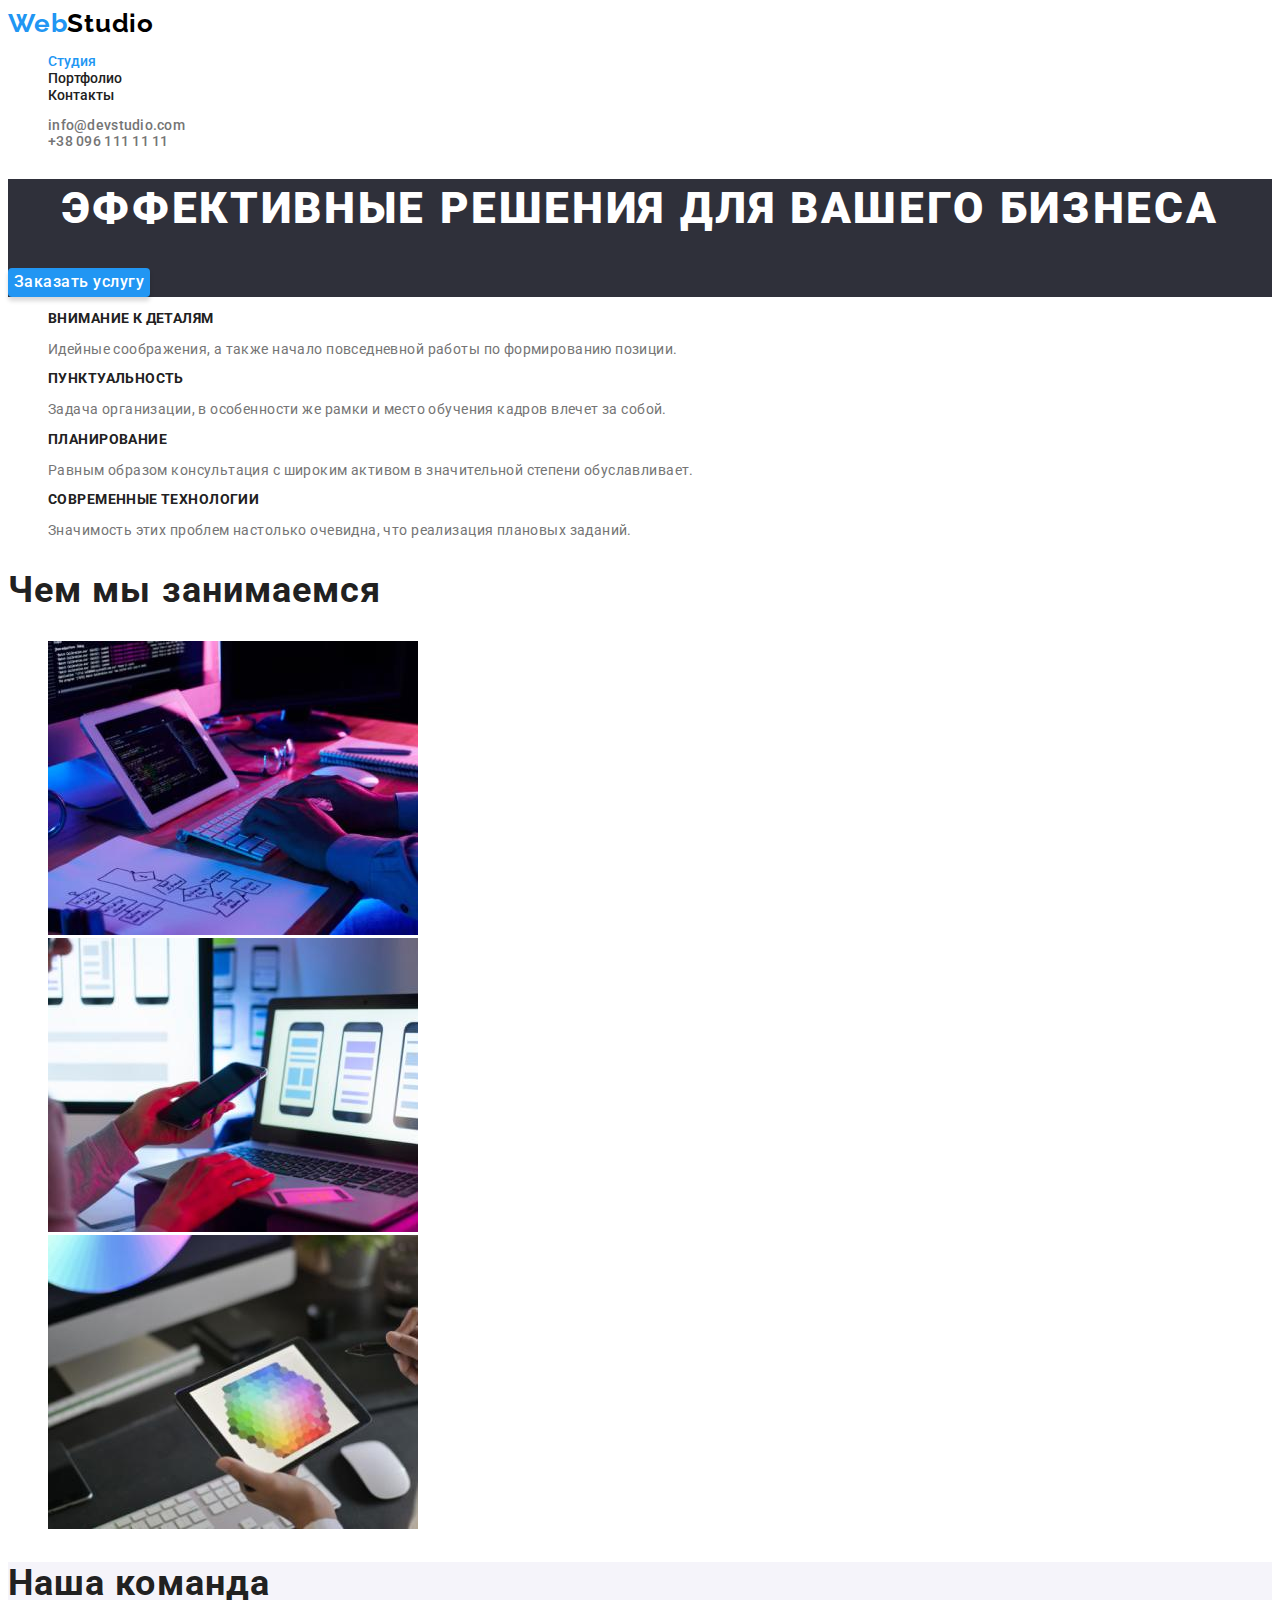
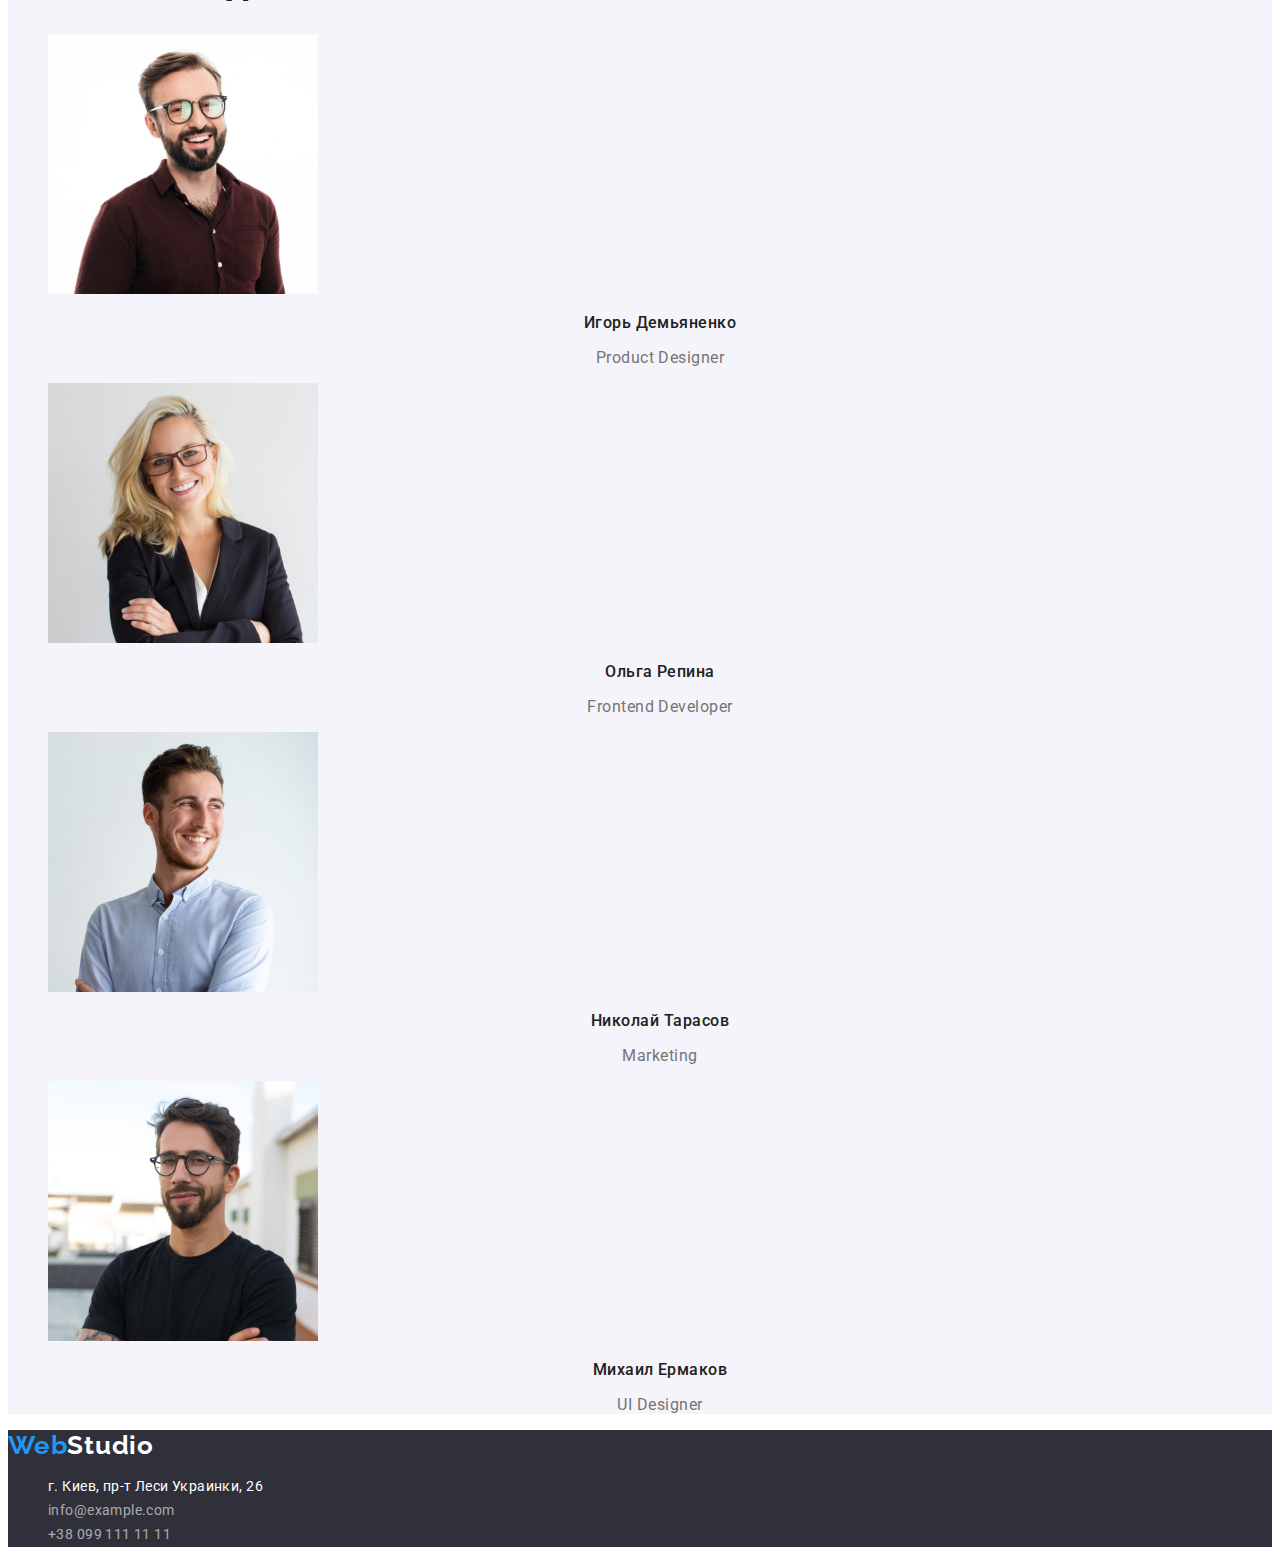
==== commit 8884e8e9: "rework hw2" ====
--- a/index.html
+++ b/index.html
@@ -52,7 +52,7 @@
       <section>
         <ul class="list" >
           <li>
-            <h2 class="title">Внимание к деталям</>
+            <h2 class="title">Внимание к деталям</h2>
             <p class="subtitle">
               Идейные соображения, а также начало повседневной работы по
               формированию позиции.
--- a/CSS/style.css
+++ b/CSS/style.css
@@ -13,13 +13,14 @@
 :root {
   --link-color: #2196f3;
   --main-text-color: #212121;
-  --body-background:#ffffff;
+  --body-background: #ffffff;
   --secondary-font-color: #757575;
-  --footer-backg-color: #2F303A;
+  --footer-backg-color: #2f303a;
   --header-bckg-color: #ffffff;
-  --main-section-bckg-color:#2F303A;
-  --list-btn-bckg-potfolio-page:#f5f4fa;
-  }
+  --main-section-bckg-color: #2f303a;
+  --list-btn-bckg-potfolio-page: #f5f4fa;
+  --adres-text-color: #ffffff;
+}
 
 body {
   font-family: 'Roboto', 'Raleway', 'sans-serif';
@@ -27,113 +28,6 @@
   color: var(--main-text-color);
   letter-spacing: normal;
   font-size: 14px;
-}
-
-/* global link */
-.link {
-  text-decoration: none;
-}
-
-/* global link */
-
-/* header */
-.header {
-  background-color: var(--body-background);
-}
-.logo > span {
-  color: #2196f3;
-}
-.logo:focus {
-  color: none;
-}
-.logo {
-  font-family: 'Raleway';
-  font-style: normal;
-  font-weight: 700;
-  font-size: 26px;
-  line-height: 1.19;
-  letter-spacing: 0.03em;
-  color: #000;
-}
-
-.list {
-  list-style: none;
-}
-.item {
-  font-size: 14px;
-  line-height: 1.14;
-  font-weight: 500;
-  color: #212121;
-}
-
-.item:hover,
-.list .item:focus,
-.active:active {
-  color: #2196f3;
-}
-
-.current {
-  color: #2196f3;
-}
-
-.contacts > li {
-  list-style: none;
-  font-size: 14px;
-  line-height: 1.14;
-  letter-spacing: 0.02em;
-}
-
-.contacts .link {
-  font-weight: 500;
-  color: #757575;
-  font-size: 14px;
-  line-height: 1.14;
-  letter-spacing: 0.02em;
-}
-.active:hover {
-  color: #2196f3;
-}
-
-/* main content -- section 1  */
-.section {
-  background-color: var(--main-section-bckg-color);
-  color: #fff;
-}
-.section .section-title {
-  font-weight: 900;
-  font-size: 44px;
-  line-height: 60px;
-  text-align: center;
-  letter-spacing: 0.06em;
-  text-transform: uppercase;
-}
-
-
-.btn {
-  font-weight: 500;
-  font-size: 16px;
-  line-height: 1.63;
-  text-align: center;
-  text-align: center;
-  letter-spacing: 0.03em;
-  background-color: #2196f3;
-  color:#FFFFFF;
-  box-shadow: 0px 4px 4px rgba(0, 0, 0, 0.15);
-  border-radius: 4px;
-}
-
-/* main content -- section 1  */
-
-
-/* btn decoration portfolio */
-
-.btn-list {
-  font-weight: 500;
-  font-size: 16px;
-  line-height: 26px;
-  text-align: center;
-  letter-spacing: 0.03em;
-color: #212121;
 }
 
 .visually-hidden {
@@ -150,6 +44,117 @@
   overflow: hidden;
 }
 
+/* global link */
+.link {
+  text-decoration: none;
+}
+
+/* global link */
+
+/* header */
+.header {
+  background-color: var(--body-background);
+}
+.logo > span {
+  color: #2196f3;
+}
+.logo:focus {
+  color: none;
+}
+.logo {
+  font-family: 'Raleway';
+  font-style: normal;
+  font-weight: 700;
+  font-size: 26px;
+  line-height: 1.19;
+  letter-spacing: 0.03em;
+  color: #000;
+}
+
+.list {
+  list-style: none;
+}
+.item {
+  font-size: 14px;
+  line-height: 1.14;
+  font-weight: 500;
+  color: #212121;
+}
+
+.item:hover,
+.list .item:focus,
+.active:active {
+  color: #2196f3;
+}
+
+.current {
+  color: #2196f3;
+}
+
+.contacts > li {
+  list-style: none;
+  font-size: 14px;
+  line-height: 1.14;
+  letter-spacing: 0.02em;
+}
+
+.contacts .link {
+  font-weight: 500;
+  color: #757575;
+  font-size: 14px;
+  line-height: 1.14;
+  letter-spacing: 0.02em;
+}
+.active:hover {
+  color: #2196f3;
+}
+
+/* main content -- section 1  */
+.section {
+  background-color: var(--main-section-bckg-color);
+  color: #fff;
+}
+.section .section-title {
+  font-weight: 900;
+  font-size: 44px;
+  line-height: 1.36;
+  text-align: center;
+  letter-spacing: 0.06em;
+  text-transform: uppercase;
+}
+
+.btn {
+  font-family: 'Roboto';
+  font-weight: 500;
+  font-size: 16px;
+  line-height: 1.63;
+  text-align: center;
+  letter-spacing: 0.03em;
+  background-color: #2196f3;
+  color: #ffffff;
+  box-shadow: 0px 4px 4px rgba(0, 0, 0, 0.15);
+  border-radius: 4px;
+  cursor: pointer;
+  border: 0;
+}
+
+/* main content -- section 1  */
+
+/* btn decoration portfolio */
+
+.btn-list {
+  font-family: 'Roboto';
+  font-weight: 500;
+  font-size: 16px;
+  line-height: 1.63;
+  text-align: center;
+  letter-spacing: 0.03em;
+  color: #212121;
+  cursor: pointer;
+  border: 0;
+}
+
+
 
 /* btn decoration portfolio */
 
@@ -157,10 +162,7 @@
   background-color: #188ce8;
   color: #ffffff;
 }
-.btn {
-  cursor: pointer;
-  border: 0;
-}
+
 .btn:active {
   color: #2196f3;
 }
@@ -181,18 +183,17 @@
 .subtitle {
   font-weight: 400;
   font-size: 14px;
-  line-height: 1;
-  letter-spacing: 0.03em;
-  color: var( --secondary-font-color);
-}
-
+  line-height: 1.19;
+  letter-spacing: 0.03em;
+  color: var(--secondary-font-color);
+}
 
 /* main section portfolio  */
 
 .list-title {
   font-weight: 700;
   font-size: 18px;
-  line-height: 2.0;
+  line-height:2.25;
   letter-spacing: 0.06em;
   color: var(--maim-text-color);
 }
@@ -226,15 +227,15 @@
 .section-team h3 {
   font-weight: 500;
   font-size: 16px;
-  line-height: 19px;
-  text-align: center;
-  letter-spacing: 0.03em;
-  color:var(--main-text-color);
+  line-height: 1.19;
+  text-align: center;
+  letter-spacing: 0.03em;
+  color: var(--main-text-color);
 }
 
 .section-team p {
   font-size: 16px;
-  line-height: 19px;
+  line-height: 1.19;
   text-align: center;
   letter-spacing: 0.03em;
   color: #757575;
@@ -242,7 +243,7 @@
 /* footer */
 
 .footer {
-  background-color:var(--footer-backg-color);
+  background-color: var(--footer-backg-color);
 }
 .footer > a {
   color: #fff;
@@ -253,7 +254,7 @@
   font-style: normal;
 }
 .list-adress {
-  color: rgba(255, 255, 255, 1);
+  color: var(--adres-text-color);
   font-weight: 400;
   font-size: 14px;
   line-height: 1.71;
@@ -273,7 +274,6 @@
   color: rgba(255, 255, 255, 0.6);
 }
 
-
 .link.active:focus {
   color: #2196f3;
 }
